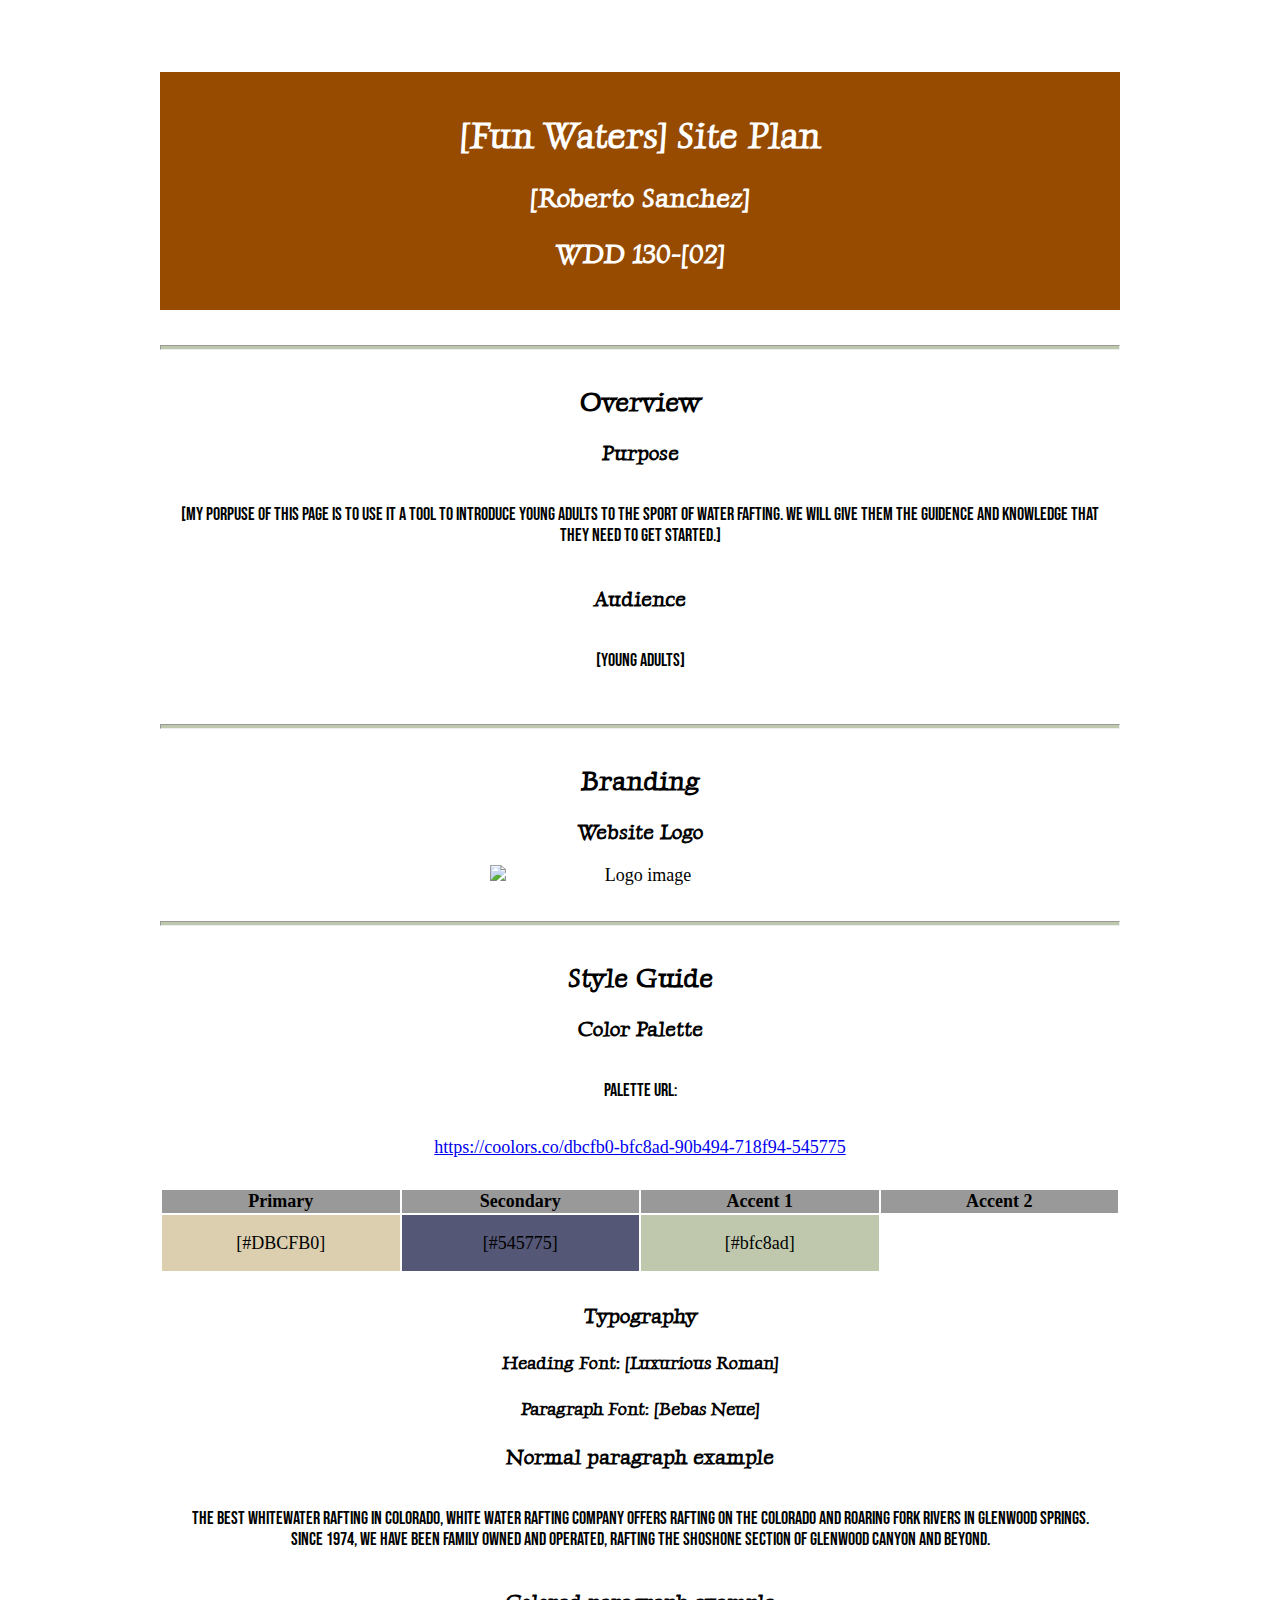
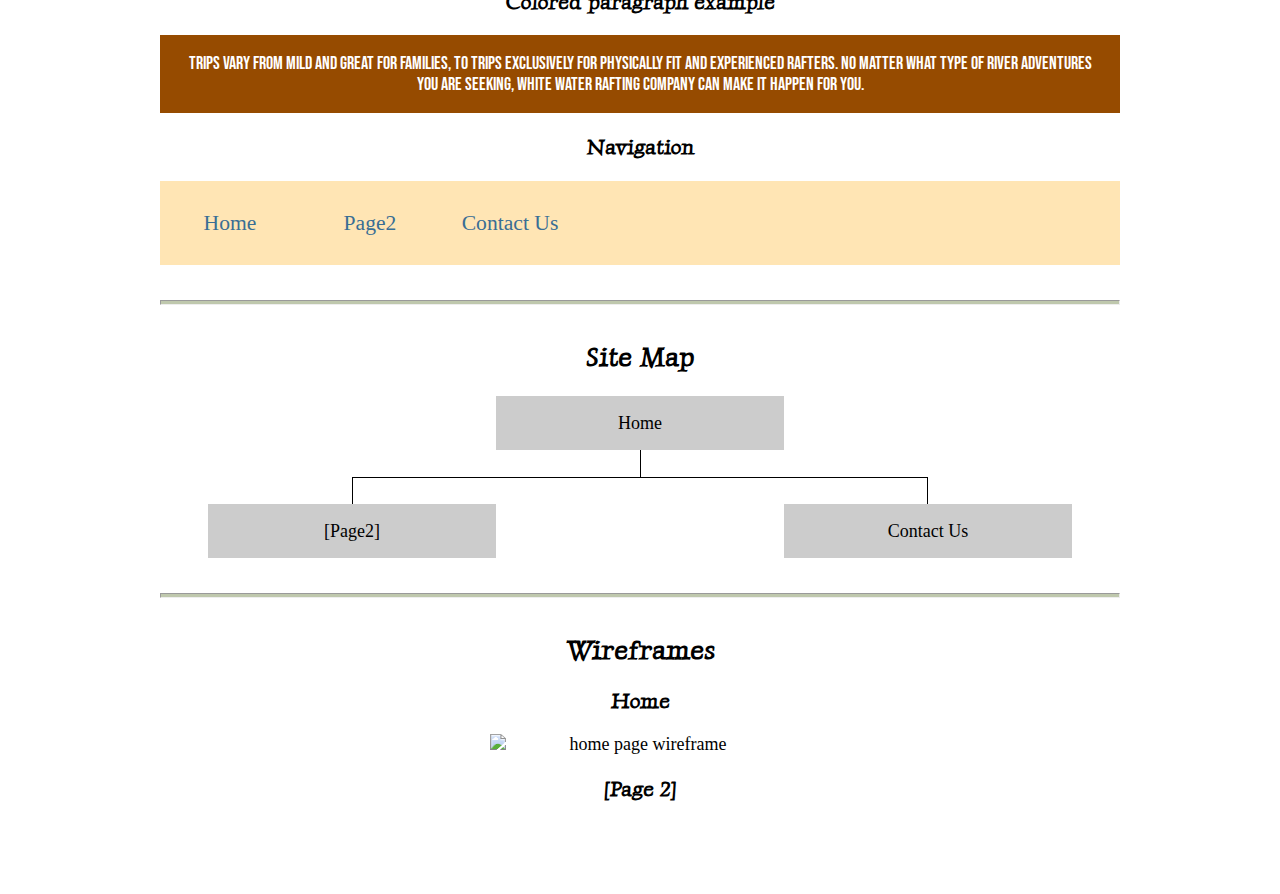
==== site-plan-rafting.html @ 5933edd9 "Site plan added" ====
<!DOCTYPE html>
<html lang="en-us">

<head>
  <meta charset="utf-8" />
  <title>Site Plan</title>
  <link type="text/css" rel="stylesheet" href="styles/site-plan-rafting.css" />
</head>

<body>
  <header>
    <h1>[Fun Waters] Site Plan</h1>
    <h2>[Roberto Sanchez]</h2>
    <h2>WDD 130-[02]</h2>
    <!-- In the header above, add the name of your site, your name and class number. For example if you are in section 3 you would put WDD 130-03 -->
  </header>
  <main>
    <!-- ------------------------Steps 2-5------------------------------ -->
    <hr />
    <h2>Overview</h2>
    <h3>Purpose</h3>
    <p>[My porpuse of this page is to use it a tool to introduce young adults to the sport of water fafting. We will give them the guidence and knowledge that they need to get started.]</p>
    <!-- change this -->

    <h3>Audience</h3>
    <p>[Young adults]</p>
    <!-- change this -->

    <hr />
    <h2>Branding</h2>
    <h3>Website Logo</h3>
    <!-- Replace this with some sort of logo for your site.  A logo can be as simple as the name of your site in a nice font :) -->
    <img src="https://byui-wdd.github.io/wdd130/rafting_images/dryoarlogo.png" alt="Logo image" />
    <hr />
    <h2>Style Guide</h2>

    <!-- ------------------------Steps 6-9------------------------------ -->

    <h3>Color Palette</h3>
    <!--  The colors you choose for a website are one of the most important decisions you will make. Follow the instructions on the activity in Canvas then return and replace the color codes below with the hex color codes (the 6 digit numbers that show at the bottom of each color) for the colors you have chosen below.  You should have at least 2 colors but do not have to fill in all 4 if you do not need them.  -->

    <!-- Copy and paste the URL to your finished palette below. Replace the href value that is there with yours. Make sure to paste it into both the href value and the content text of the <a> tag -->
    <p>Palette URL:</p>
    <a href="https://coolors.co/dbcfb0-bfc8ad-90b494-718f94-545775"
      target="_blank">https://coolors.co/dbcfb0-bfc8ad-90b494-718f94-545775</a>

    <table class="colors">
      <tr>
        <th>Primary</th>
        <th>Secondary</th>
        <th>Accent 1</th>
        <th>Accent 2</th>
      </tr>
      <!-- Replace the numbers in the boxes below with your hex color codes. Then switch to the site-plan.css file and change your colors there as well. -->
      <tr>
        <td class="primary">[#DBCFB0]</td>
        <td class="secondary">[#545775]</td>
        <td class="accent1">[#bfc8ad]</td>
        <td class="accent2"></td>
      </tr>
    </table>

    <!-- ------------------------Steps 10-12------------------------------ -->

    <h3>Typography</h3>
    <!-- Choose a font for your paragraphs (body copy) and headlines. What font(s) have you chosen? Think also about which of your colors above you might use for background and font colors. -->

    <h4>
      Heading Font: [Luxurious Roman]
      <!-- change this -->
    </h4>
    <h4>
      Paragraph Font: [Bebas Neue]
      <!-- change this -->
    </h4>
    <h3>Normal paragraph example</h3>
    <p>
      The best Whitewater Rafting in Colorado, White Water Rafting Company
      offers rafting on the Colorado and Roaring Fork Rivers in Glenwood
      Springs. Since 1974, we have been family owned and operated, rafting the
      Shoshone section of Glenwood Canyon and beyond.
    </p>
    <h3>Colored paragraph example</h3>
    <p class="colored">
      Trips vary from mild and great for families, to trips exclusively for
      physically fit and experienced rafters. No matter what type of river
      adventures you are seeking, White Water Rafting Company can make it
      happen for you.
    </p>

    <!-- ------------------------Step 13------------------------------ -->

    <h3>Navigation</h3>
    <!-- Think about how you want your navigation bar to look. In the site-plan.css file change the colors to your colors to get the look you desire. -->
    <nav>
      <a href="#">Home</a>
      <a href="#">Page2</a>
      <a href="#">Contact Us</a>
    </nav>
    <hr />
    <h2>Site Map</h2>
    <div class="sitemap">
      <div class="sm-home">Home</div>
      <div class="sm-page2">
        [Page2]
        <!-- this page will have a name later -->
      </div>
      <div class="sm-page3">Contact Us</div>

      <div class="top">&nbsp;</div>
      <div class="left">&nbsp;</div>
      <div class="right">&nbsp;</div>
    </div>
    <hr />
    <h2>Wireframes</h2>
    <!-- Create an additional wireframe for your site. List it here below the Home page wireframe. -->

    <h3>Home</h3>

    <img src="https://byui-wdd.github.io/wdd130/rafting_images/wireframe_home.png" alt="home page wireframe" />

    <h3>[Page 2]</h3>

    <!-- <img src="#" alt="page 2 wireframe"> -->
  </main>
</body>

</html>
---- styles/site-plan-rafting.css ----
/* if you are using any Google fonts change the font names below to your fonts. 
Any spaces in your font name should be replaced with a +. 
Fonts are separated by a | */
@import url('https://fonts.googleapis.com/css2?family=Bebas+Neue&family=Luxurious+Roman&display=swap');

:root {
  /* change the values below to your colors from your palette */
  --primary-color: #DBCFB0  ;
  --secondary-color: #545775 ;
  --accent1-color: #bfc8ad;
  --accent2-color: white;

  /* change the values below to your chosen font(s) */
  --heading-font: "Luxurious Roman";
  --paragraph-font: Bebas Neue, Helvetica, sans-serif;

  /* these colors below should be chosen from among your palette colors above */
  --headline-color-on-white: #000000;  /* headlines on a white background */ 
  --headline-color-on-color: white; /* headlines on a colored background */ 
  --paragraph-color-on-white: #396E94; /* paragraph text on a white background */ 
  --paragraph-color-on-color: white; /* paragraph text on a colored background */ 
  --paragraph-background-color: #964B00  ;
  --nav-link-color: #396E94; ;
  --nav-background-color:#FFE5B4 ;
  --nav-hover-link-color: white;
  --nav-hover-background-color: #396E94;
}


/*  Look around below...but DON'T CHANGE ANYTHING! */

body {
  max-width: 960px;
  margin: 0 auto;
  padding: 4em;
  font-size: 18px;
  text-align: center;
}
img {
  display: block;
  margin: 0 auto;
  max-width: 300px;
}
h1, h2, h3, h4, h5, h6 {
  font-family: var(--heading-font);
  color: var(--headline-color-on-white);
}
h2 {
  text-align: center;
}
hr {
  height: 3px;
  margin: 35px 0;
  background: var(--accent1-color);
}
header {
  padding: 1em;
  text-align: center;
  color: var(--paragraph-color-on-color);
  background-color: var(--paragraph-background-color);
}
header > h1, header > h2 {
  color: var(--headline-color-on-color);
}
p {
  font-family: var(--paragraph-font);
  color: var(--paragraph-color);
  padding: 1em;
}
.colors {
  width: 100%;
  min-width: 350px;
  margin: 30px auto;
  text-align: center;
}
.colors th {
  background-color: #999;
}
.colors td{
  width: 25%;
  height: 3em;
}
.primary {
  background-color: var(--primary-color);
}
.secondary {
  background-color: var(--secondary-color);
}
.accent1 {
  background-color: var(--accent1-color);
}
.accent2{
  background-color: var(--accent2-color);
}
p.colored {
  background-color: var(--paragraph-background-color);
  color: var(--paragraph-color-on-color);
}
nav {
  background-color: var(--nav-background-color);
  line-height: 3em;
  text-align: center;
  font-size: 1.2em;
}
nav  {
  list-style-type: none;
  display: flex;
}
nav a {
  padding:1em;
  min-width: 120px;
  text-decoration: none;
  padding: 10px;
}
nav a:link, nav a:visited {
  color: var(--nav-link-color);
}
nav a:hover {
  color: var(--nav-hover-link-color);
  background-color: var(--nav-hover-background-color);
}
.sitemap {
  display: grid;
  justify-content: center;

  grid-template-columns: repeat(6, 15%);
  grid-template-rows: 3em 1.5em 1.5em 3em;
  grid-template-areas: ". . home home . ."
    ". . . top . ."
    ". left left right right ."
    "page2 page2 . . page3 page3";
}
.sitemap > div {
  text-align: center;
}
.sm-home {
  grid-area: home;
  background-color: #ccc;
  line-height: 3em;
}
.sm-page2 {
  grid-area: page2;
  background-color: #ccc;
  line-height: 3em;
}
.sm-page3 {
  grid-area: page3;
  background-color: #ccc;
  line-height: 3em;
}
.top {
  grid-area: top;
  border-left: 1px solid;
}
.left {
  grid-area: left;
  border-top: 1px solid;
  border-left: 1px solid;
}
.right {
  grid-area: right;
  border-top: 1px solid;
  border-right: 1px solid;
}
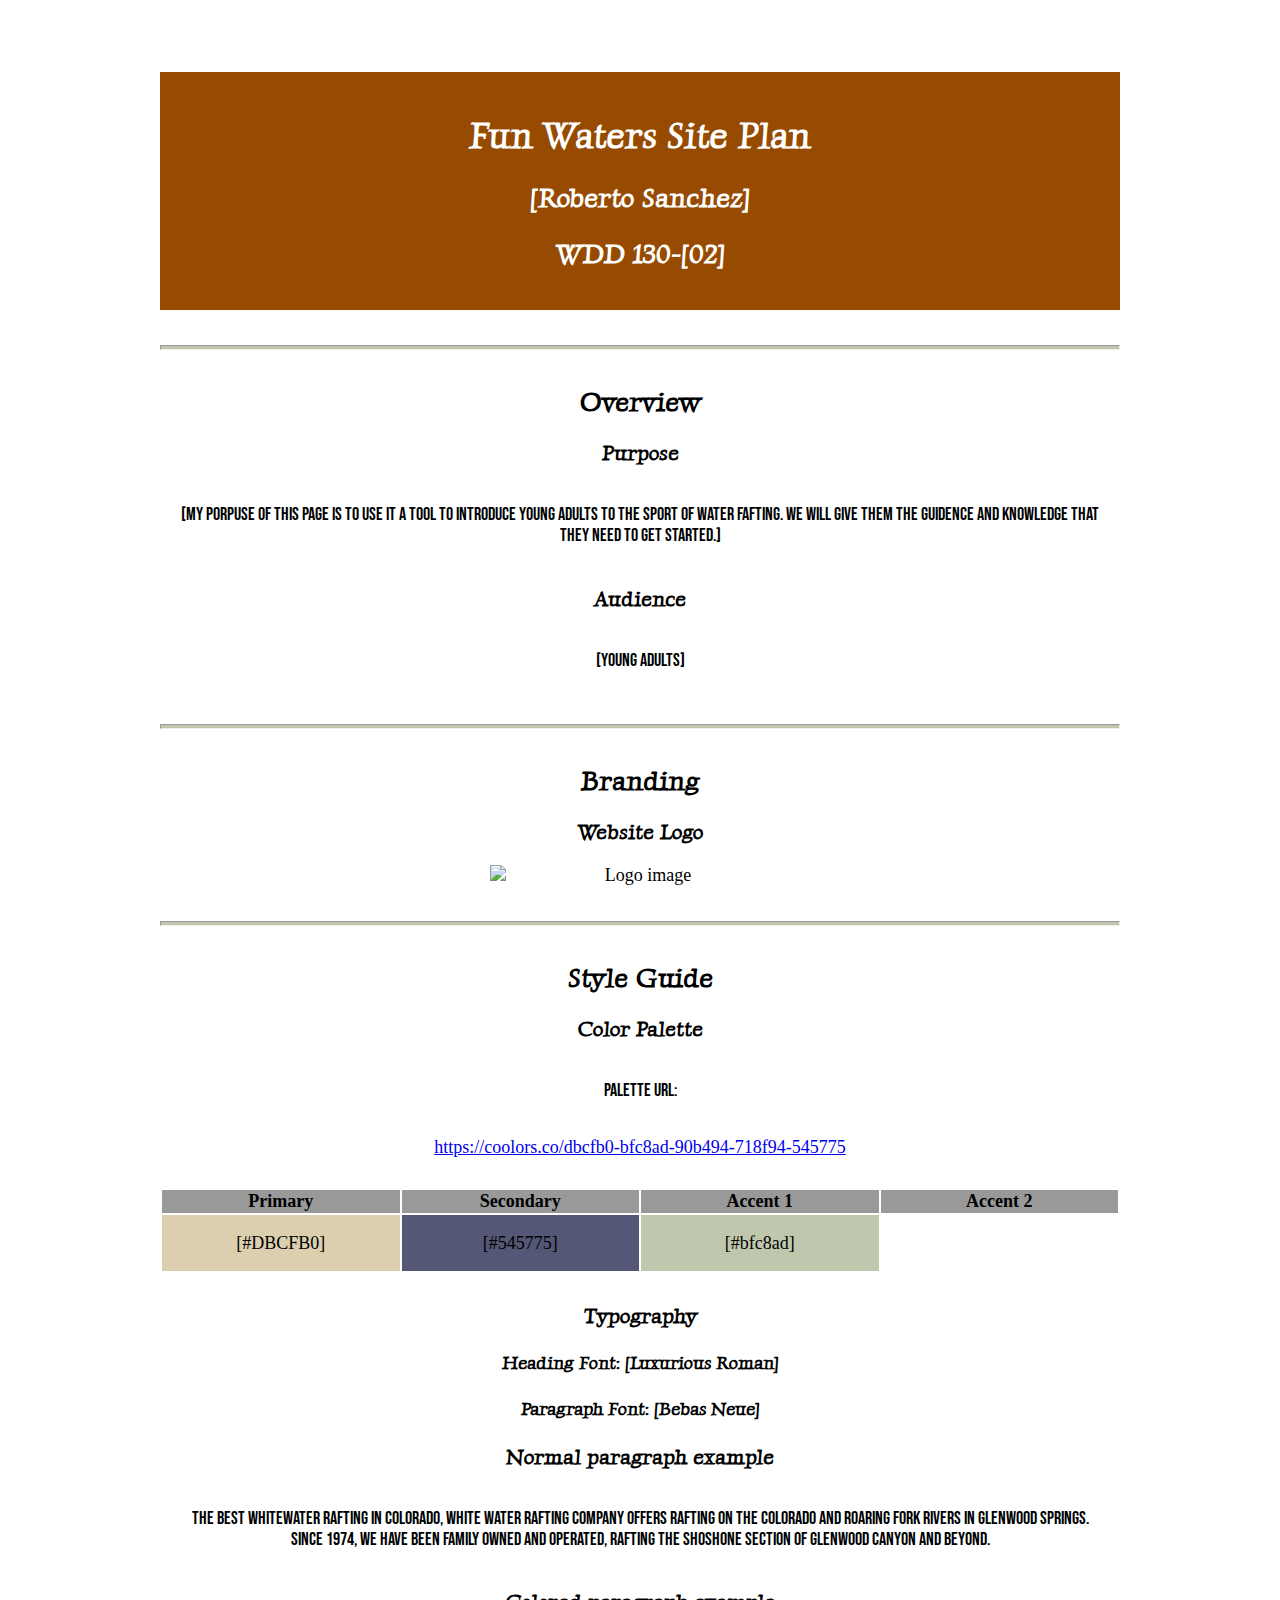
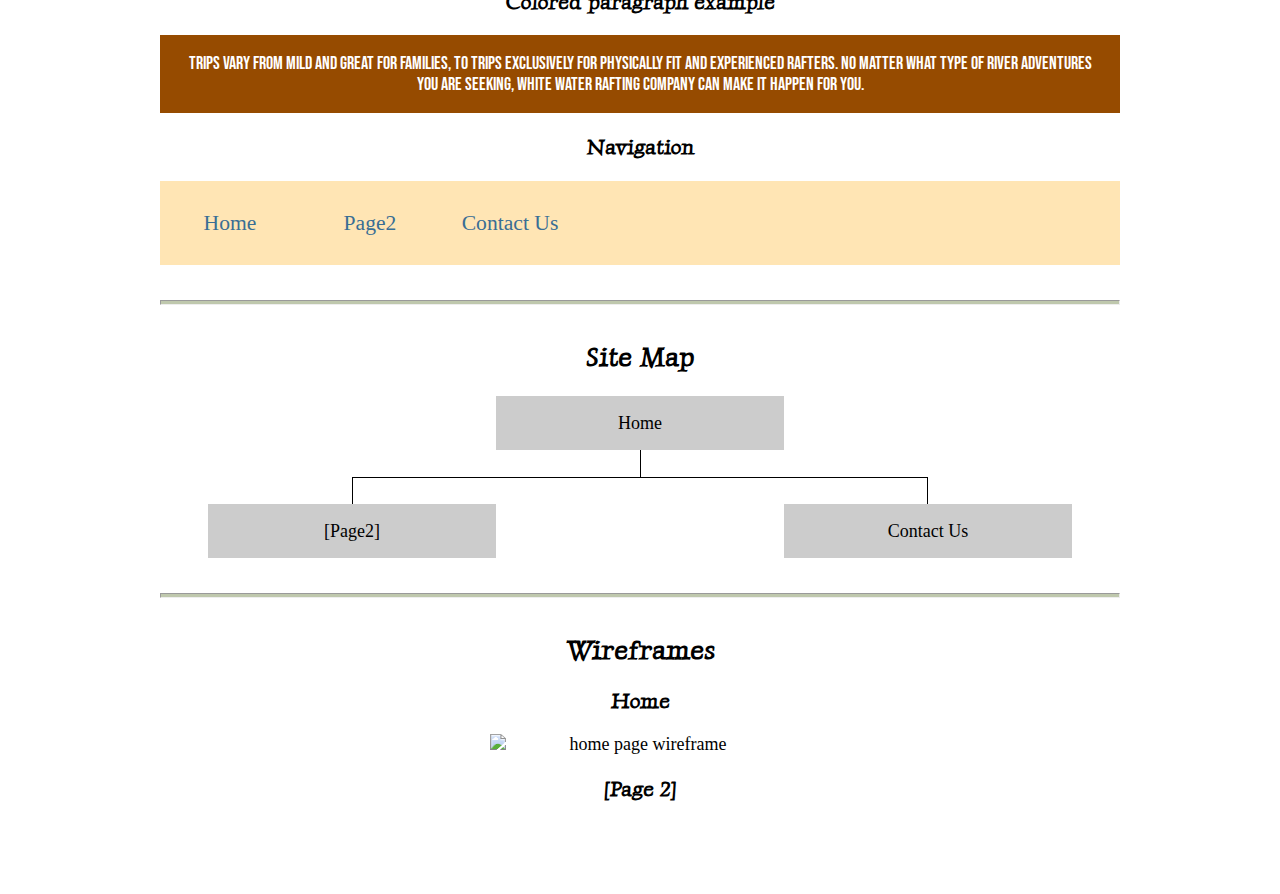
==== commit 7ec48574: "adjustment" ====
--- a/site-plan-rafting.html
+++ b/site-plan-rafting.html
@@ -9,7 +9,7 @@
 
 <body>
   <header>
-    <h1>[Fun Waters] Site Plan</h1>
+    <h1>Fun Waters Site Plan</h1>
     <h2>[Roberto Sanchez]</h2>
     <h2>WDD 130-[02]</h2>
     <!-- In the header above, add the name of your site, your name and class number. For example if you are in section 3 you would put WDD 130-03 -->
@@ -125,4 +125,4 @@
   </main>
 </body>
 
-</html>+</html>
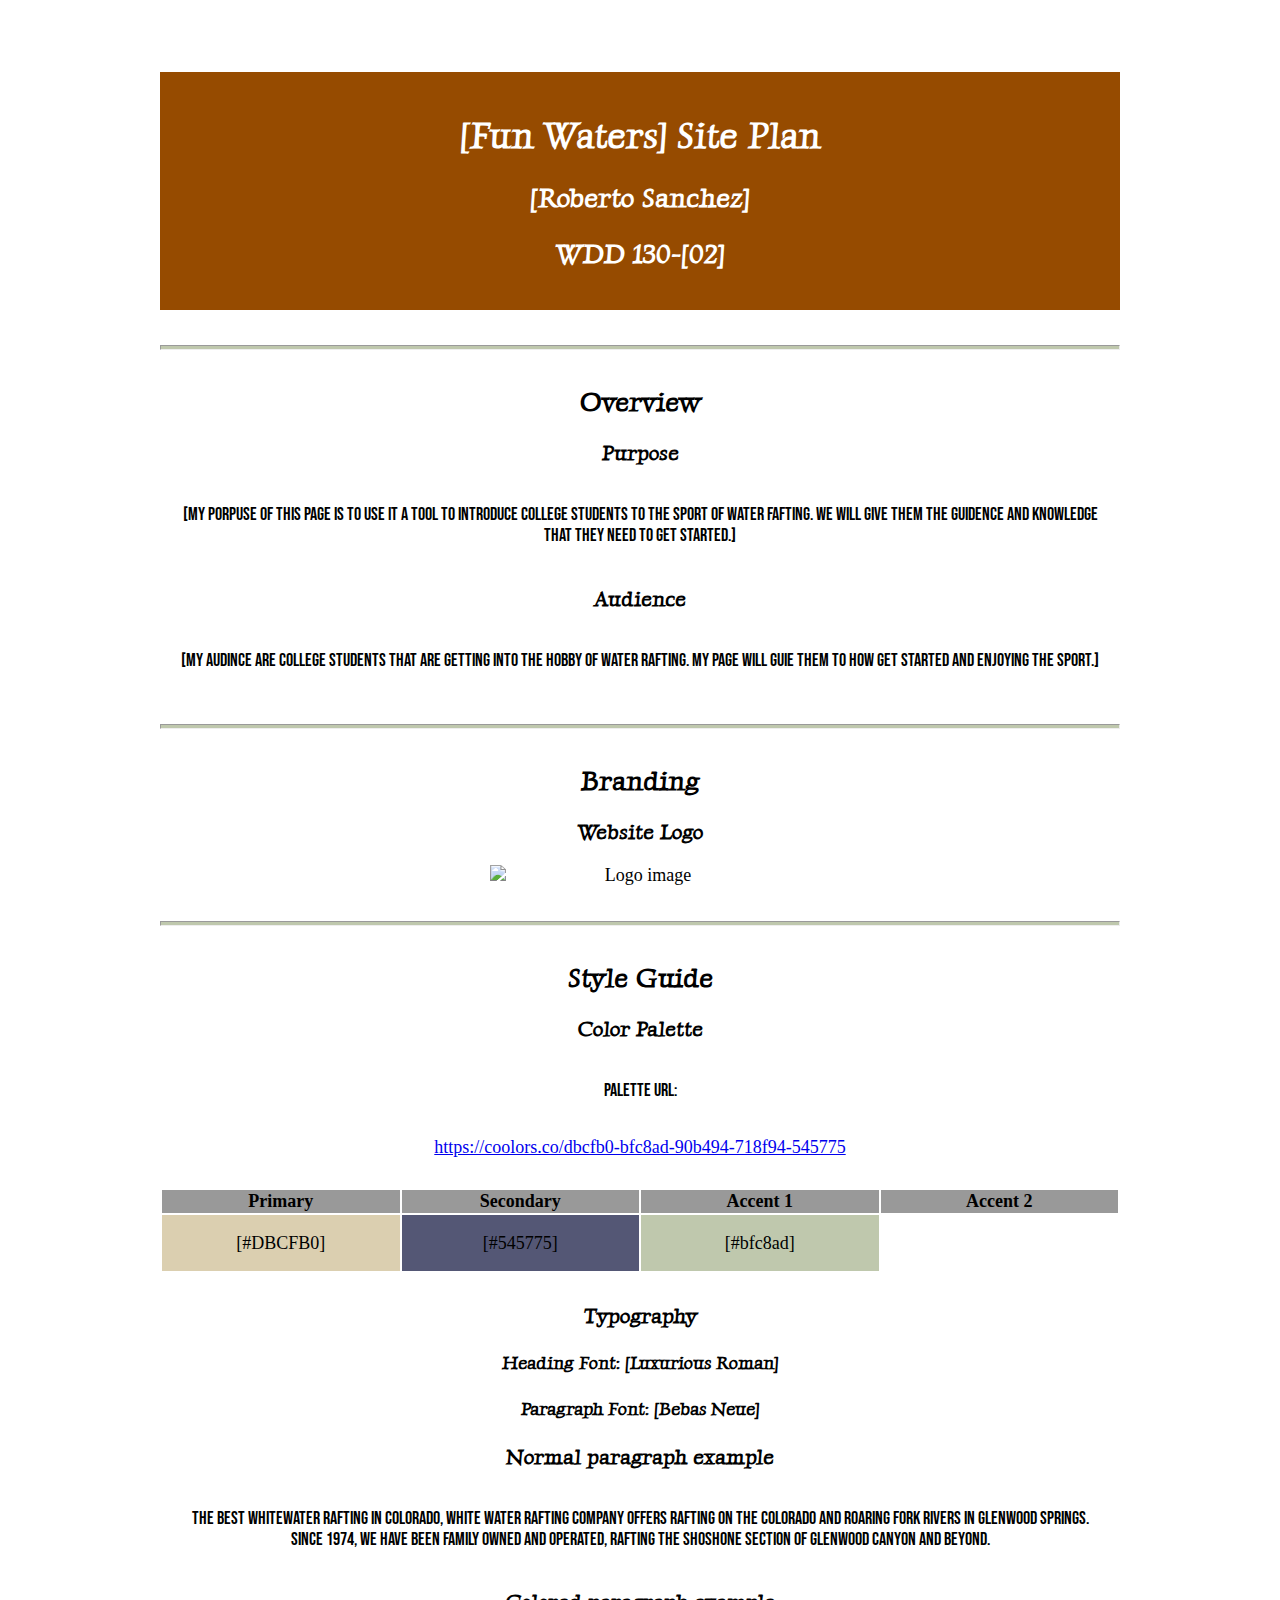
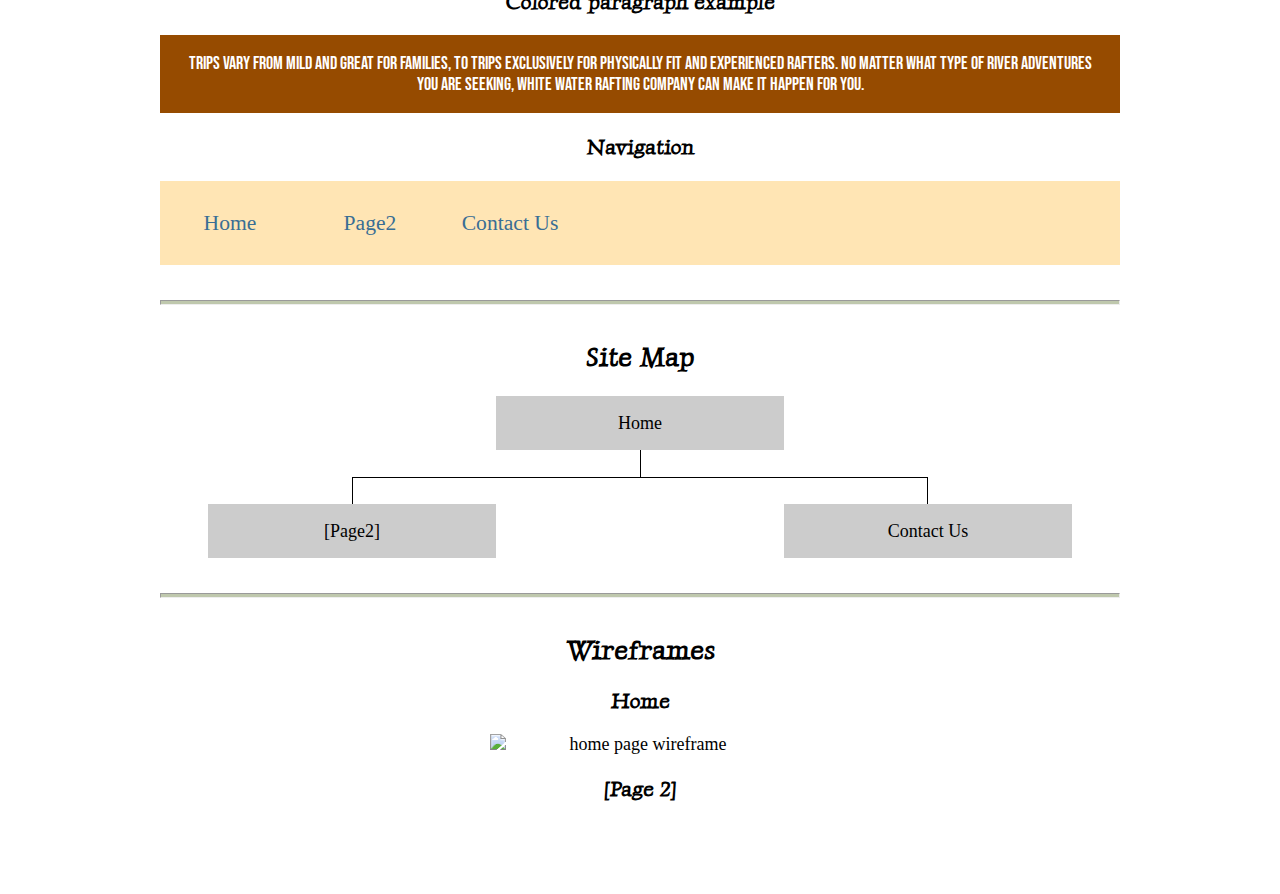
==== commit ce7dc338: "audince" ====
--- a/site-plan-rafting.html
+++ b/site-plan-rafting.html
@@ -9,7 +9,7 @@
 
 <body>
   <header>
-    <h1>Fun Waters Site Plan</h1>
+    <h1>[Fun Waters] Site Plan</h1>
     <h2>[Roberto Sanchez]</h2>
     <h2>WDD 130-[02]</h2>
     <!-- In the header above, add the name of your site, your name and class number. For example if you are in section 3 you would put WDD 130-03 -->
@@ -19,11 +19,11 @@
     <hr />
     <h2>Overview</h2>
     <h3>Purpose</h3>
-    <p>[My porpuse of this page is to use it a tool to introduce young adults to the sport of water fafting. We will give them the guidence and knowledge that they need to get started.]</p>
+    <p>[My porpuse of this page is to use it a tool to introduce college students to the sport of water fafting. We will give them the guidence and knowledge that they need to get started.]</p>
     <!-- change this -->
 
     <h3>Audience</h3>
-    <p>[Young adults]</p>
+    <p>[My audince are college students that are getting into the hobby of water rafting. My page will guie them to how get started and enjoying the sport.]</p>
     <!-- change this -->
 
     <hr />
@@ -125,4 +125,4 @@
   </main>
 </body>
 
-</html>
+</html>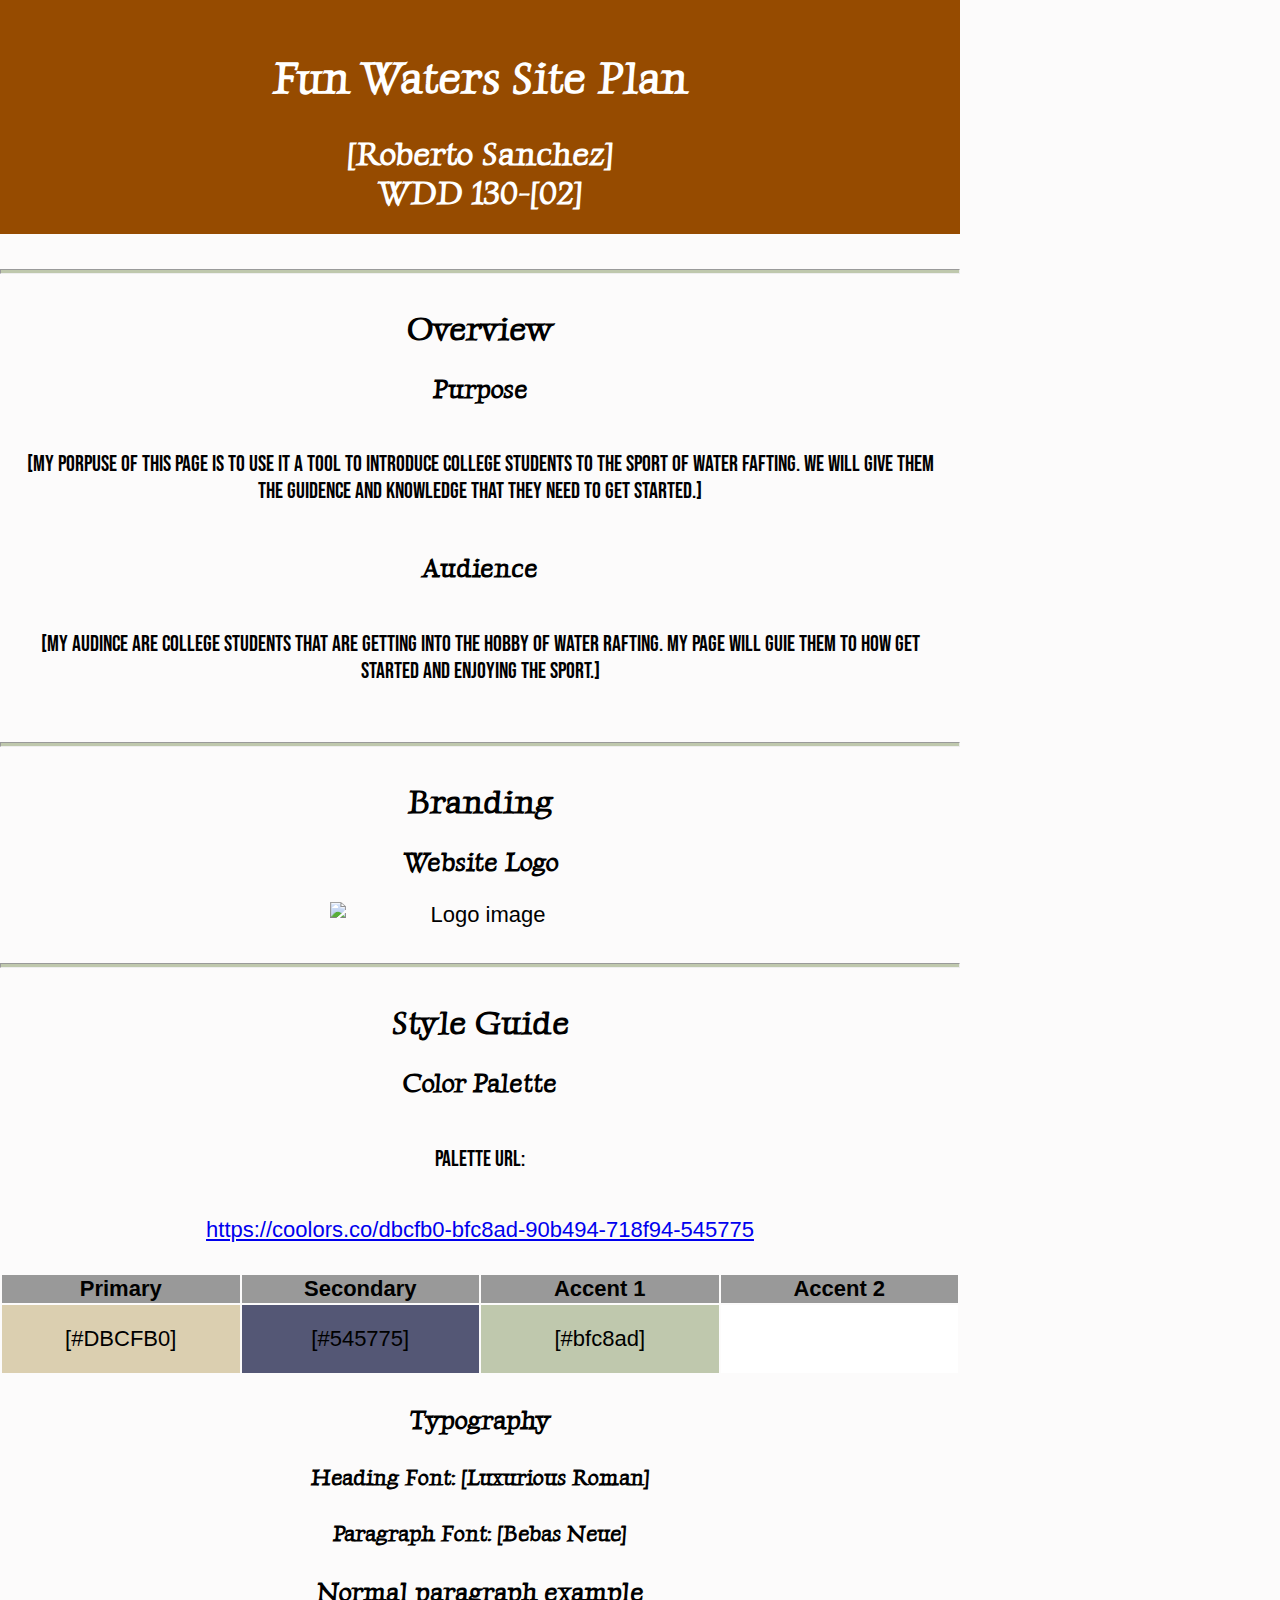
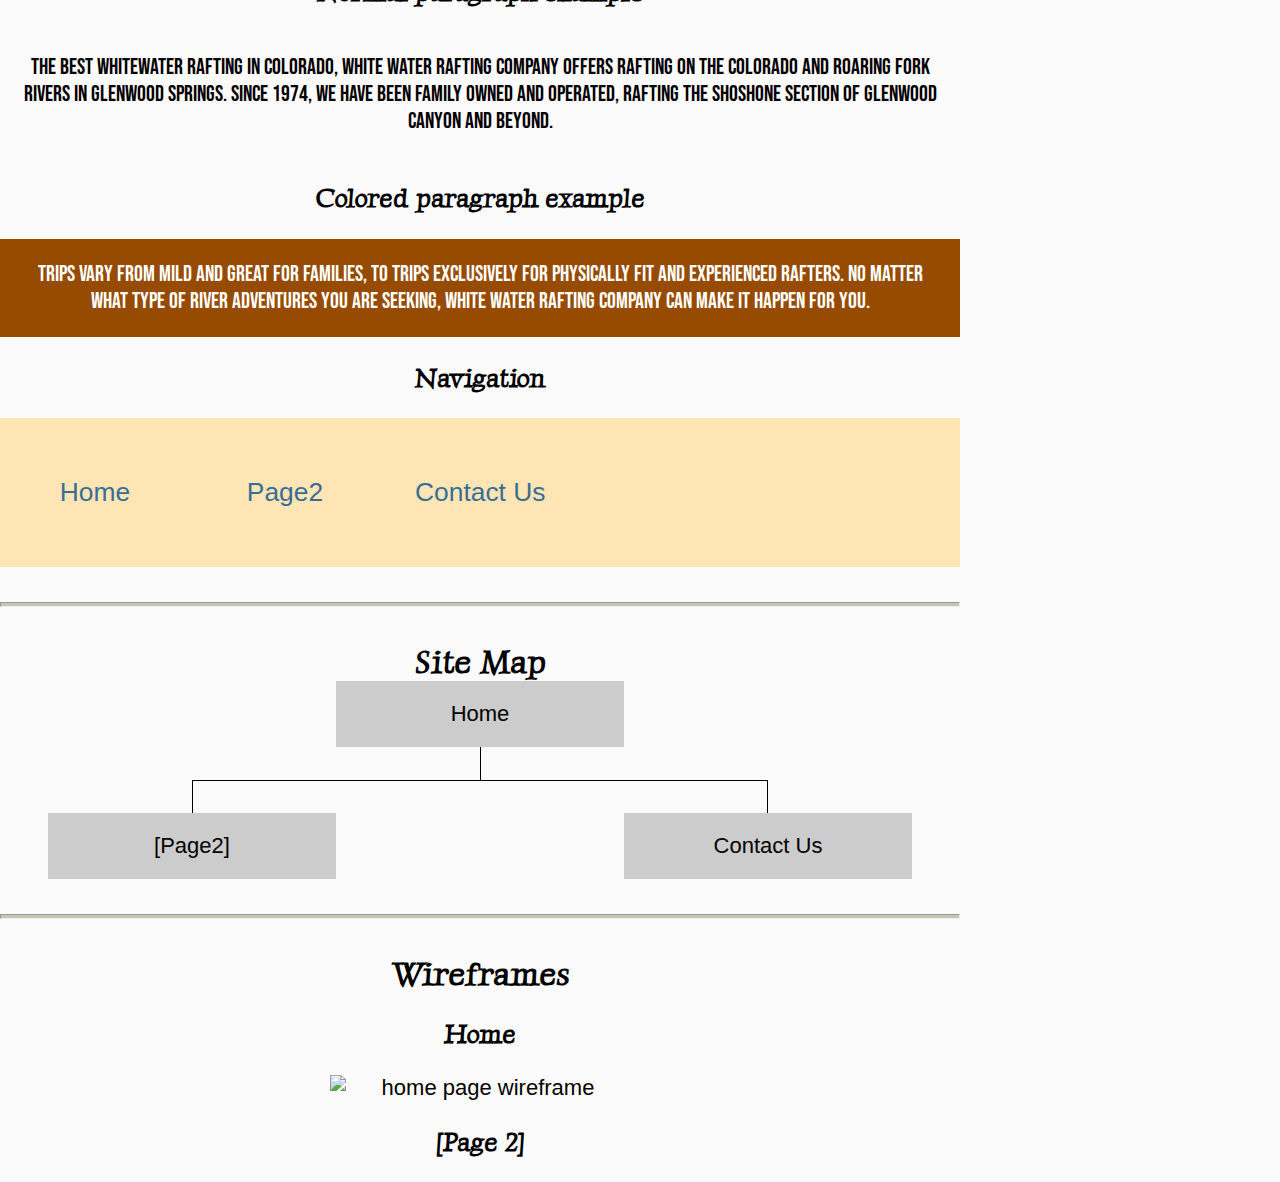
==== commit 03f7a439: "Merge branch 'master' of https://github.com/Robersan2212/wdd130" ====
--- a/site-plan-rafting.html
+++ b/site-plan-rafting.html
@@ -9,7 +9,7 @@
 
 <body>
   <header>
-    <h1>[Fun Waters] Site Plan</h1>
+    <h1>Fun Waters Site Plan</h1>
     <h2>[Roberto Sanchez]</h2>
     <h2>WDD 130-[02]</h2>
     <!-- In the header above, add the name of your site, your name and class number. For example if you are in section 3 you would put WDD 130-03 -->
@@ -125,4 +125,4 @@
   </main>
 </body>
 
-</html>+</html>
--- a/styles/site-plan-rafting.css
+++ b/styles/site-plan-rafting.css
@@ -111,6 +111,7 @@
   min-width: 120px;
   text-decoration: none;
   padding: 10px;
+  padding: 35px;
 }
 nav a:link, nav a:visited {
   color: var(--nav-link-color);
@@ -161,4 +162,44 @@
   grid-area: right;
   border-top: 1px solid;
   border-right: 1px solid;
-}+}
+.home-title {
+  font-family: 'Rock Salt', 'Bradley Hand', sans-serif;
+  font-size: 2em;
+}
+.msg {
+  background-color: #6f7364;
+  line-height: 1.5em;
+  padding: 35px;
+}
+.msg p{
+  padding-bottom:15px ;
+}
+body {
+  background-color: #fcfbfb;
+  font-family: Raleway, Arial, sans-serif;
+  font-size: 22px;
+  margin: 0;
+  padding: 0;
+}
+h2 {
+  margin: 0;
+}
+#logo link {
+  padding-top: 5px;
+}
+.book{
+  padding: 15px 30px;
+}
+.join {
+  padding: 15px 30px;
+}
+.icon{
+  padding-top: 10px;
+}
+footer{
+  padding: 25px 50px;
+}
+footer .social img{
+  padding-top: 15px;
+}
